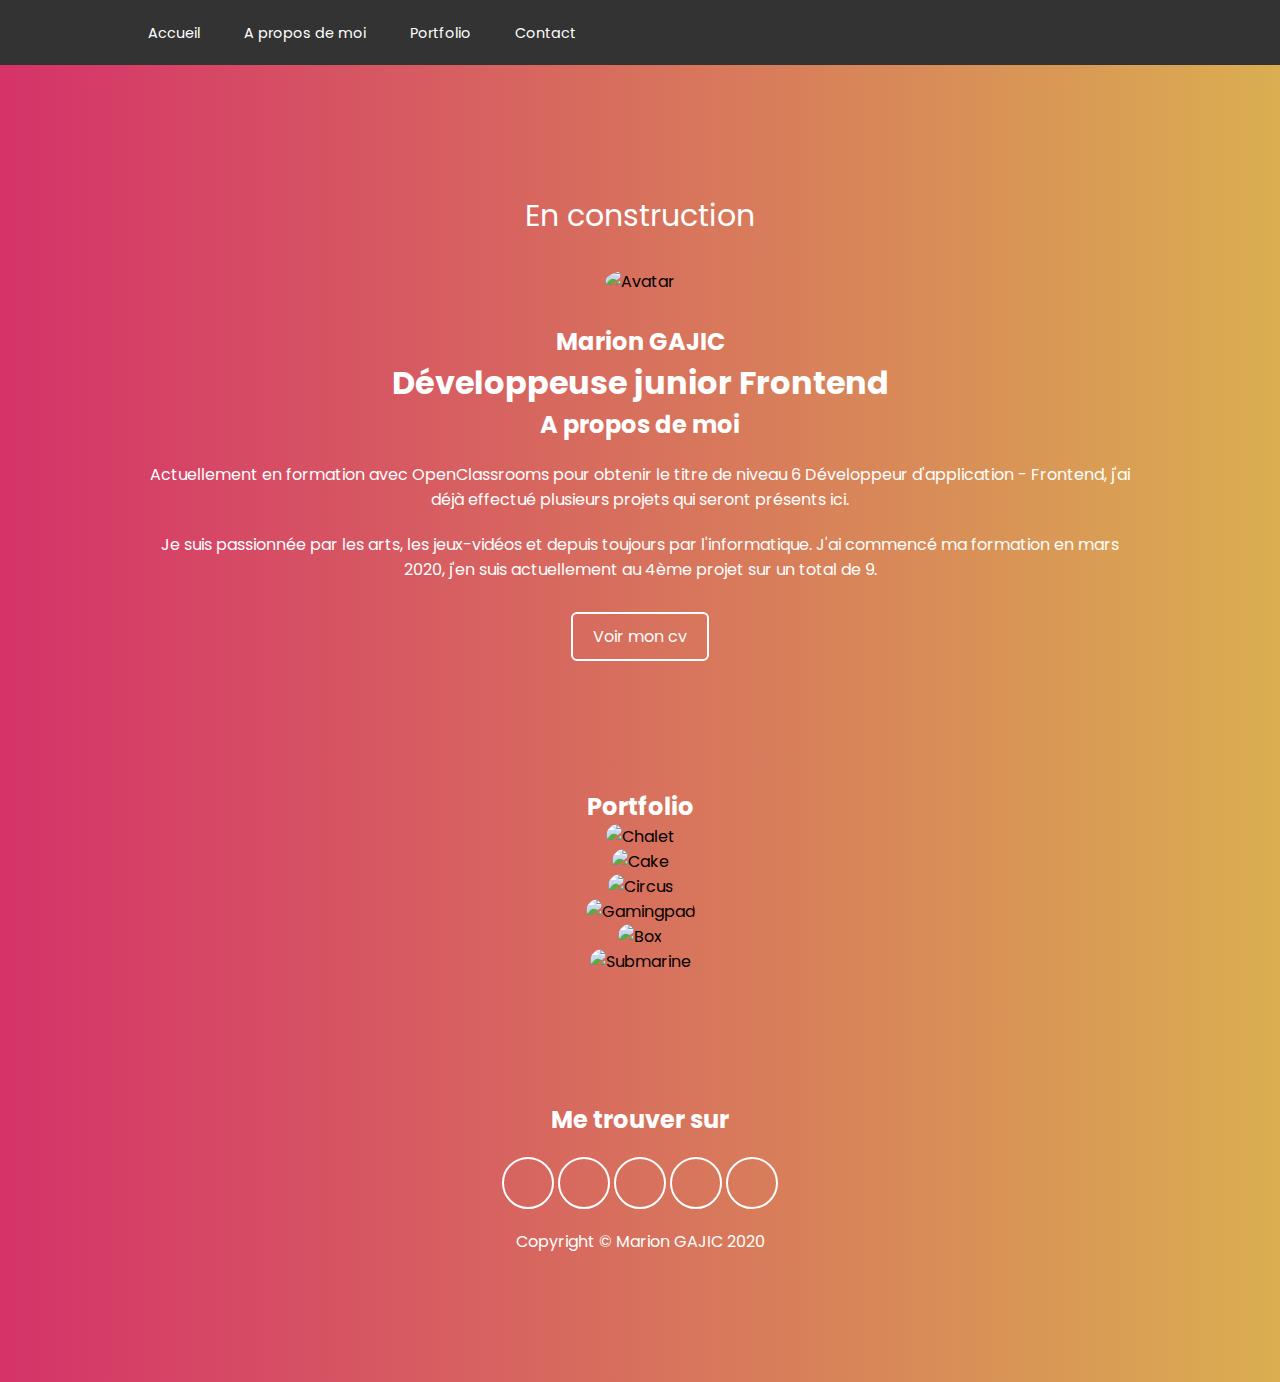
==== index.html @ 1bd947be "multiples ajouts" ====
<!DOCTYPE html>
<html lang="en">
<head>
    <meta charset="UTF-8">
    <meta name="viewport" content="width=device-width, initial-scale=1.0">
    <title>Développeuse Frontend | Marion GAJIC</title>
    <link rel="stylesheet" href="css/index.css">
    <link href="https://fonts.googleapis.com/css2?family=Poppins&display=swap" rel="stylesheet">
</head>
<body>
    
    <!--Menu déroulant-->
    <nav>
        <div class="toggle">
            <i class="fa fa-bars menu" aria-hidden="true"></i>
        </div>
        <ul>
            <li><a href="#home">Accueil</a></li>
            <li><a href="#about">A propos de moi</a></li>
            <li><a href="#portfolio">Portfolio</a></li>
            <li><a href="#contact">Contact</a></li>
        </ul>
    </nav>

    <!--Header-->
    <header class="container" id="header" data-spy>
        <div class="construction">
            <p>En construction</p>
        </div>

        <div class="avatar">
            <img src="img/avatar.jpg" alt="Avatar">
        </div>

        <div class="title" id="about">
            <h2>Marion GAJIC</h2>
            <h1>Développeuse junior Frontend</h1>
        </div>

        <div class="about">
            <h2>A propos de moi</h2>
            <p>Actuellement en formation avec OpenClassrooms pour obtenir le titre de niveau 6
                Développeur d'application - Frontend, j'ai déjà effectué plusieurs projets qui 
                seront présents ici.
            </p>
            <p>Je suis passionnée par les arts, les jeux-vidéos et depuis toujours par l'informatique. 
                J'ai commencé ma formation en mars 2020, j'en suis actuellement au 4ème projet sur un total de 9.
            </p>
            <div class="bouton-cv">
                <a href="cv.html" target="blank"><i class="fas fa-search"></i>  Voir mon cv</a>
            </div>
        </div>
    </header>

    <!--Section Portfolio-->
    <main class="container" id="portfolio" data-spy>
        <h2>Portfolio</h2>
        
        <div class="projet">
            <img src="img/cabin.png" alt="Chalet" class="trigger"><!--Modal-->
                <div id="modal" class="modal">
                    <div class="modal-content">
                        <span class="close-button">×</span>
                        <h3>Chalets et Caviar</h3>
                        <img src="img/chalets.JPG" alt="Chalets">
                        <p>Description du site</p>
                        <button><a href="http://chaletscaviar.eu/" target="blank">Voir le site</a></button>
                    </div>
                </div>
        </div>

        <div class="projet">
            <img src="img/cake.png" alt="Cake" class="trigger2">
            <div class="modal">
                <div class="modal-content">
                    <span class="close-button">×</span>
                    <h3>Croustishop</h3>
                    <img src="img/croustishop.JPG" alt="Burger">
                    <p>Description du site</p>
                    <button><a href="http://croustishop.mariongajic.fr/">Voir le site</a></button>
                </div>
            </div>
        </div>

        <div class="projet">
            <img src="img/circus.png" alt="Circus" class="trigger3">
            <div class="modal">
                <div class="modal-content">
                    <span class="close-button">×</span>
                    <h3>Festival des films de plein air</h3>
                    <img src="img/festival.JPG" alt="Festival des films">
                    <p>Description du site</p>
                    <button><a href="http://festival-des-films.mariongajic.fr/">Voir le site</a></button>
                </div>
            </div>
        </div>

        <div class="projet">
            <img src="img/game.png" alt="Gamingpad" class="trigger4">
            <div class="modal">
                <div class="modal-content">
                    <span class="close-button">×</span>
                    <h3>Jeu de plateau en tour par tour</h3>
                    <img src="" alt="Burger">
                    <p>Description du site</p>
                    <button><a href="#">Voir le site</a></button>
                </div>
            </div>
        </div>

        <div class="projet">
            <img src="img/safe.png" alt="Box" class="trigger5">
            <div class="modal">
                <div class="modal-content">
                    <span class="close-button">×</span>
                    <h3>Générateur de citations</h3>
                    <img src="img/citations.JPG" alt="Générateur">
                    <p>Description du site</p>
                    <button><a href="http://citations.mariongajic.fr/">Voir le site</a></button>
                </div>
            </div>
        </div>

        <div class="projet">
            <img src="img/submarine.png" alt="Submarine" class="trigger6">
            <div class="modal">
                <div class="modal-content">
                    <span class="close-button">×</span>
                    <h3>Chalets et Caviar</h3>
                    <img src="img/chalets.JPG" alt="Chalets">
                    <p>Description du site</p>
                    <button><a href="#">Voir le site</a></button>
                </div>
            </div>
        </div>
    </main>

    <footer class="container" id="contact" data-spy>
        <h2>Me trouver sur</h2>
        <a class="social" href="https://www.linkedin.com/in/marion-gajic-1b0929176/" target="blank"><i class="fab fa-fw fa-linkedin-in"></i></a>
        <a class="social" href="https://github.com/Shunkashuu" target="blank"><i class="fab fa-fw fa-github"></i></a>
        <a class="social" href="mailto:marion.gajic@outlook.fr" target="blank"><i class="far fa-fw fa-envelope"></i></a>
        <a class="social" href="https://twitter.com/shunkashuu1" target="blank"><i class="fab fa-fw fa-twitter"></i></a>
        <a class="social" href="https://instagram.com/drawingshunn/" target="blank"><i class="fab fa-fw fa-instagram"></i></a>
        <p>Copyright © Marion GAJIC 2020</p>
    </footer>

    <!--Script-->
    <script src="https://use.fontawesome.com/releases/v5.12.1/js/all.js" crossorigin="anonymous"></script>
    <script src="https://code.jquery.com/jquery-3.5.1.min.js"></script>
    
    <!--Menu déroulant-->
    <script type="text/javascript">
        $(document).ready(function() {
            $('.menu').click(function() {
                $('ul').toggleClass('active');
            })
        })
    </script>
    <script src="js/index.js"></script>

</body>
</html>
---- css/index.css ----
* {
    margin: 0;
    padding: 0;
    box-sizing: border-box;
    font-family: 'Poppins';
    scroll-behavior: smooth;
}

body {
    background: linear-gradient(90deg, #d53369 0%, #daae51 100%);
}

/*------Mobile first--------*/
.container {
    text-align: center;
    margin: 10%;
    max-width: 100%;
}

p, h1, h2 {
    color: #fff;
}

/*------Nav style--------*/
nav {
    width: 100%;
    background: #333333;
}

ul {
    width: 80%;
    margin: 0 auto;
    padding: 0;
}

ul li {
    color: white;
    list-style: none;
    display: inline-block;
    padding: 20px;
}

ul li a{
	text-decoration: none;
	font-size: 0.9rem;
    transition: .3s;
    color: #fff;
}

ul li a:hover{
	color: #ff847b;
}

.toggle {
    width: 100%;
    padding: 10px 20px;
    background: #333333;
    text-align: right;
    color: #fff;
    font-size: 30px;
    display: none;
}

.menu {
    cursor: pointer;
}

/*-------Main style------*/
.construction {
    font-size: 30px;
}

.avatar img {
    margin: 30px auto;
    width: 200px;
    height: 200px;
    border-radius: 50%;
}

.about p {
    margin: 20px;
}

.bouton-cv a {
    display: inline-block;
    padding: 10px 20px;
    background: none;
    border-radius: 6px;
    margin-top: 10px;
    text-decoration: none;
    border: 2px solid #fff;
    color: #fff;
    transition: .3s;
}

.bouton-cv a:hover {
    background: #fff;
    border: 2px solid #fff;
    color: #333333;
    cursor: pointer;
}

/*------Projects pictures style------*/
.projet img {
    width: 300px;
    height: 200px;
    border-radius: 20px;
    cursor: pointer;
}

.modal {
    position: fixed;
    left: 0;
    top: 0;
    width: 100%;
    height: 100%;
    background-color: rgba(0, 0, 0, 0.5);
    opacity: 0;
    visibility: hidden;
    transform: scale(1.1);
    transition: visibility 0s linear 0.25s, opacity 0.25s 0s, transform 0.25s;
}

.modal-content {
    position: absolute;
    top: 50%;
    left: 50%;
    transform: translate(-50%, -50%);
    background-color: white;
    padding: 1rem 1.5rem;
    width: 24rem;
    border-radius: 0.5rem;
}

.modal img {
    width: 300px;
    height: 180px;
}

.close-button {
    float: right;
    width: 1.5rem;
    line-height: 1.5rem;
    text-align: center;
    cursor: pointer;
    border-radius: 0.25rem;
    background-color: lightgray;
}

.close-button:hover {
    background-color: darkgray;
}

.show-modal {
    opacity: 1;
    visibility: visible;
    transform: scale(1.0);
    transition: visibility 0s linear 0s, opacity 0.25s 0s, transform 0.25s;
}

/*------Social buttons style------*/
.social {
    margin: 20px 0;
    border-radius: 100%;
    display: inline-flex;
    width: 3.25rem;
    height: 3.25rem;
    font-size: 1.25rem;
    justify-content: center;
    align-items: center;
    border: 2px solid #fff;
    color: #fff;
    transition: color 0.15s ease-in-out, 
                background-color 0.15s ease-in-out, 
                border-color 0.15s ease-in-out, 
                box-shadow 0.15s ease-in-out;
}

.social:hover{
    background: #fff;
    color: #333333;
}


@media (max-width:768px) {
    .toggle {
        display: block;
    }
    ul {
        width: 100%;
        display: none;
    }
    ul li {
        display: block;
        text-align: center;
    }
    .active {
        display: block;
    }
}
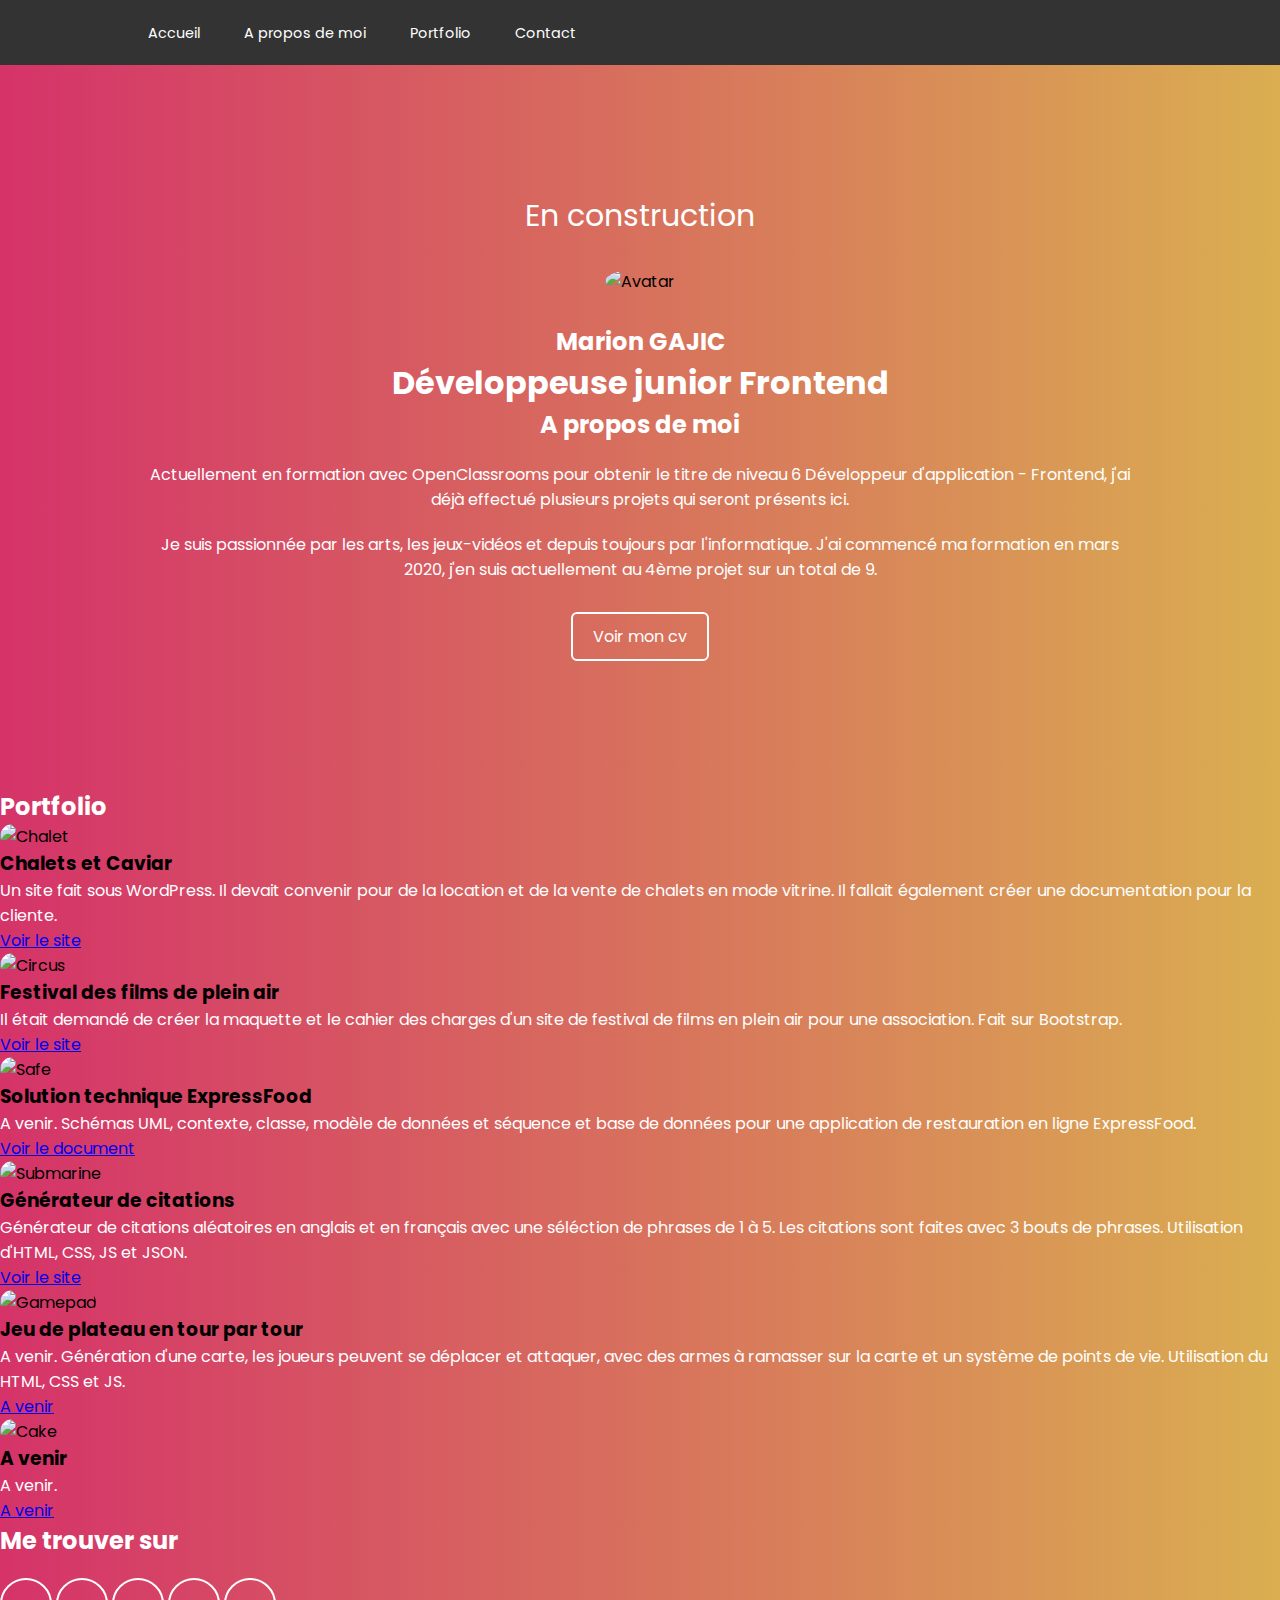
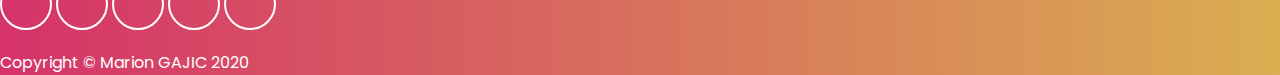
==== commit 3af5c7af: "divers modifs et supp" ====
--- a/index.html
+++ b/index.html
@@ -1,11 +1,15 @@
 <!DOCTYPE html>
-<html lang="en">
+<html lang="fr">
 <head>
     <meta charset="UTF-8">
     <meta name="viewport" content="width=device-width, initial-scale=1.0">
     <title>Développeuse Frontend | Marion GAJIC</title>
     <link rel="stylesheet" href="css/index.css">
     <link href="https://fonts.googleapis.com/css2?family=Poppins&display=swap" rel="stylesheet">
+    <!-- Favicons -->
+    <link rel="apple-touch-icon" href="img/computer.png" sizes="180x180">
+    <link rel="icon" href="img/computer.png" sizes="32x32" type="image/png">
+    <link rel="icon" href="img/computer.png" sizes="16x16" type="image/png">
 </head>
 <body>
     
@@ -39,13 +43,21 @@
 
         <div class="about">
             <h2>A propos de moi</h2>
-            <p>Actuellement en formation avec OpenClassrooms pour obtenir le titre de niveau 6
-                Développeur d'application - Frontend, j'ai déjà effectué plusieurs projets qui 
-                seront présents ici.
-            </p>
-            <p>Je suis passionnée par les arts, les jeux-vidéos et depuis toujours par l'informatique. 
-                J'ai commencé ma formation en mars 2020, j'en suis actuellement au 4ème projet sur un total de 9.
-            </p>
+            <div class="divider"><i class="fas fa-star fa-2x"></i></div>
+            <div class="aboutP">
+                <div class="first">
+                    <p>Actuellement en formation avec OpenClassrooms pour obtenir le titre de niveau 6
+                        Développeur d'application - Frontend, j'ai déjà effectué plusieurs projets qui 
+                        seront présents ici.
+                    </p>
+                </div>
+                <div class="second">
+                    <p>Je suis passionnée par les arts, les jeux-vidéos et depuis toujours par l'informatique. 
+                        J'ai commencé ma formation en mars 2020, j'en suis actuellement au 4ème projet sur un total de 9.
+                    </p>
+                </div>
+            </div>
+
             <div class="bouton-cv">
                 <a href="cv.html" target="blank"><i class="fas fa-search"></i>  Voir mon cv</a>
             </div>
@@ -53,89 +65,93 @@
     </header>
 
     <!--Section Portfolio-->
-    <main class="container" id="portfolio" data-spy>
+    <main class="container2" id="portfolio" data-spy>
         <h2>Portfolio</h2>
-        
-        <div class="projet">
-            <img src="img/cabin.png" alt="Chalet" class="trigger"><!--Modal-->
-                <div id="modal" class="modal">
-                    <div class="modal-content">
-                        <span class="close-button">×</span>
-                        <h3>Chalets et Caviar</h3>
-                        <img src="img/chalets.JPG" alt="Chalets">
-                        <p>Description du site</p>
-                        <button><a href="http://chaletscaviar.eu/" target="blank">Voir le site</a></button>
+        <div class="divider"><i class="fas fa-star fa-2x"></i></div>
+        <section class="flex-container">
+            <div class="card">
+                <div class="projet">
+                    <img src="img/cabin.png" alt="Chalet">
+                    <h3>Chalets et Caviar</h3>
+                    <p>Un site fait sous WordPress. Il devait convenir pour de la location et
+                        de la vente de chalets en mode vitrine. Il fallait également créer une
+                        documentation pour la cliente. 
+                    </p>
+                    <div class="bouton-projet">
+                        <a href="http://chaletscaviar.eu/" target="blank">Voir le site</a>
                     </div>
                 </div>
-        </div>
+            </div>
 
-        <div class="projet">
-            <img src="img/cake.png" alt="Cake" class="trigger2">
-            <div class="modal">
-                <div class="modal-content">
-                    <span class="close-button">×</span>
-                    <h3>Croustishop</h3>
-                    <img src="img/croustishop.JPG" alt="Burger">
-                    <p>Description du site</p>
-                    <button><a href="http://croustishop.mariongajic.fr/">Voir le site</a></button>
+            
+            <div class="card">
+                <div class="projet">
+                    <img src="img/circus.png" alt="Circus">
+                    <h3>Festival des films de plein air</h3>
+                    <p>Il était demandé de créer la maquette et le cahier des charges d'un site 
+                        de festival de films en plein air pour une association. 
+                        Fait sur Bootstrap.</p>
+                    <div class="bouton-projet">
+                        <a href="https://festival-des-films.mariongajic.fr/" target="blank">Voir le site</a>
+                    </div>
                 </div>
             </div>
-        </div>
 
-        <div class="projet">
-            <img src="img/circus.png" alt="Circus" class="trigger3">
-            <div class="modal">
-                <div class="modal-content">
-                    <span class="close-button">×</span>
-                    <h3>Festival des films de plein air</h3>
-                    <img src="img/festival.JPG" alt="Festival des films">
-                    <p>Description du site</p>
-                    <button><a href="http://festival-des-films.mariongajic.fr/">Voir le site</a></button>
+            <div class="card">
+                <div class="projet">
+                    <img src="img/safe.png" alt="Safe">
+                    <h3>Solution technique ExpressFood</h3>
+                    <p>A venir. Schémas UML, contexte, classe, modèle de données et séquence 
+                        et base de données pour une application de restauration en ligne ExpressFood.
+                    </p>
+                    <div class="bouton-projet">
+                        <a href="https://drive.google.com/file/d/1_RppGsikgAVihQcF4aIv60P3w_HJghNZ/view?usp=sharing" target="blank">Voir le document</a>
+                    </div>
                 </div>
             </div>
-        </div>
 
-        <div class="projet">
-            <img src="img/game.png" alt="Gamingpad" class="trigger4">
-            <div class="modal">
-                <div class="modal-content">
-                    <span class="close-button">×</span>
-                    <h3>Jeu de plateau en tour par tour</h3>
-                    <img src="" alt="Burger">
-                    <p>Description du site</p>
-                    <button><a href="#">Voir le site</a></button>
+            <div class="card">
+                <div class="projet">
+                    <img src="img/submarine.png" alt="Submarine">
+                    <h3>Générateur de citations</h3>
+                    <p>Générateur de citations aléatoires en anglais et en français avec une 
+                        séléction de phrases de 1 à 5. Les citations sont faites avec 3 bouts de phrases.
+                        Utilisation d'HTML, CSS, JS et JSON. 
+                    </p>
+                    <div class="bouton-projet">
+                        <a href="https://citations.mariongajic.fr/" target="blank">Voir le site</a>
+                    </div>
                 </div>
             </div>
-        </div>
 
-        <div class="projet">
-            <img src="img/safe.png" alt="Box" class="trigger5">
-            <div class="modal">
-                <div class="modal-content">
-                    <span class="close-button">×</span>
-                    <h3>Générateur de citations</h3>
-                    <img src="img/citations.JPG" alt="Générateur">
-                    <p>Description du site</p>
-                    <button><a href="http://citations.mariongajic.fr/">Voir le site</a></button>
+            <div class="card">
+                <div class="projet">
+                    <img src="img/game.png" alt="Gamepad">
+                    <h3>Jeu de plateau en tour par tour</h3>
+                    <p>A venir. Génération d'une carte, les joueurs peuvent se déplacer et attaquer, avec des armes
+                        à ramasser sur la carte et un système de points de vie.
+                        Utilisation du HTML, CSS et JS.</p>
+                    <div class="bouton-projet">
+                        <a href="#" target="blank">A venir</a>
+                    </div>
                 </div>
             </div>
-        </div>
 
-        <div class="projet">
-            <img src="img/submarine.png" alt="Submarine" class="trigger6">
-            <div class="modal">
-                <div class="modal-content">
-                    <span class="close-button">×</span>
-                    <h3>Chalets et Caviar</h3>
-                    <img src="img/chalets.JPG" alt="Chalets">
-                    <p>Description du site</p>
-                    <button><a href="#">Voir le site</a></button>
+            <div class="card">
+                <div class="projet">
+                    <img src="img/cake.png" alt="Cake">
+                    <h3>A venir</h3>
+                    <p>A venir.</p>
+                    <div class="bouton-projet">
+                        <a href="#" target="blank">A venir</a>
+                    </div>
                 </div>
             </div>
-        </div>
+        </section>
+
     </main>
 
-    <footer class="container" id="contact" data-spy>
+    <footer class="container3" id="contact" data-spy>
         <h2>Me trouver sur</h2>
         <a class="social" href="https://www.linkedin.com/in/marion-gajic-1b0929176/" target="blank"><i class="fab fa-fw fa-linkedin-in"></i></a>
         <a class="social" href="https://github.com/Shunkashuu" target="blank"><i class="fab fa-fw fa-github"></i></a>
@@ -148,7 +164,6 @@
     <!--Script-->
     <script src="https://use.fontawesome.com/releases/v5.12.1/js/all.js" crossorigin="anonymous"></script>
     <script src="https://code.jquery.com/jquery-3.5.1.min.js"></script>
-    
     <!--Menu déroulant-->
     <script type="text/javascript">
         $(document).ready(function() {
@@ -157,7 +172,6 @@
             })
         })
     </script>
-    <script src="js/index.js"></script>
 
 </body>
 </html>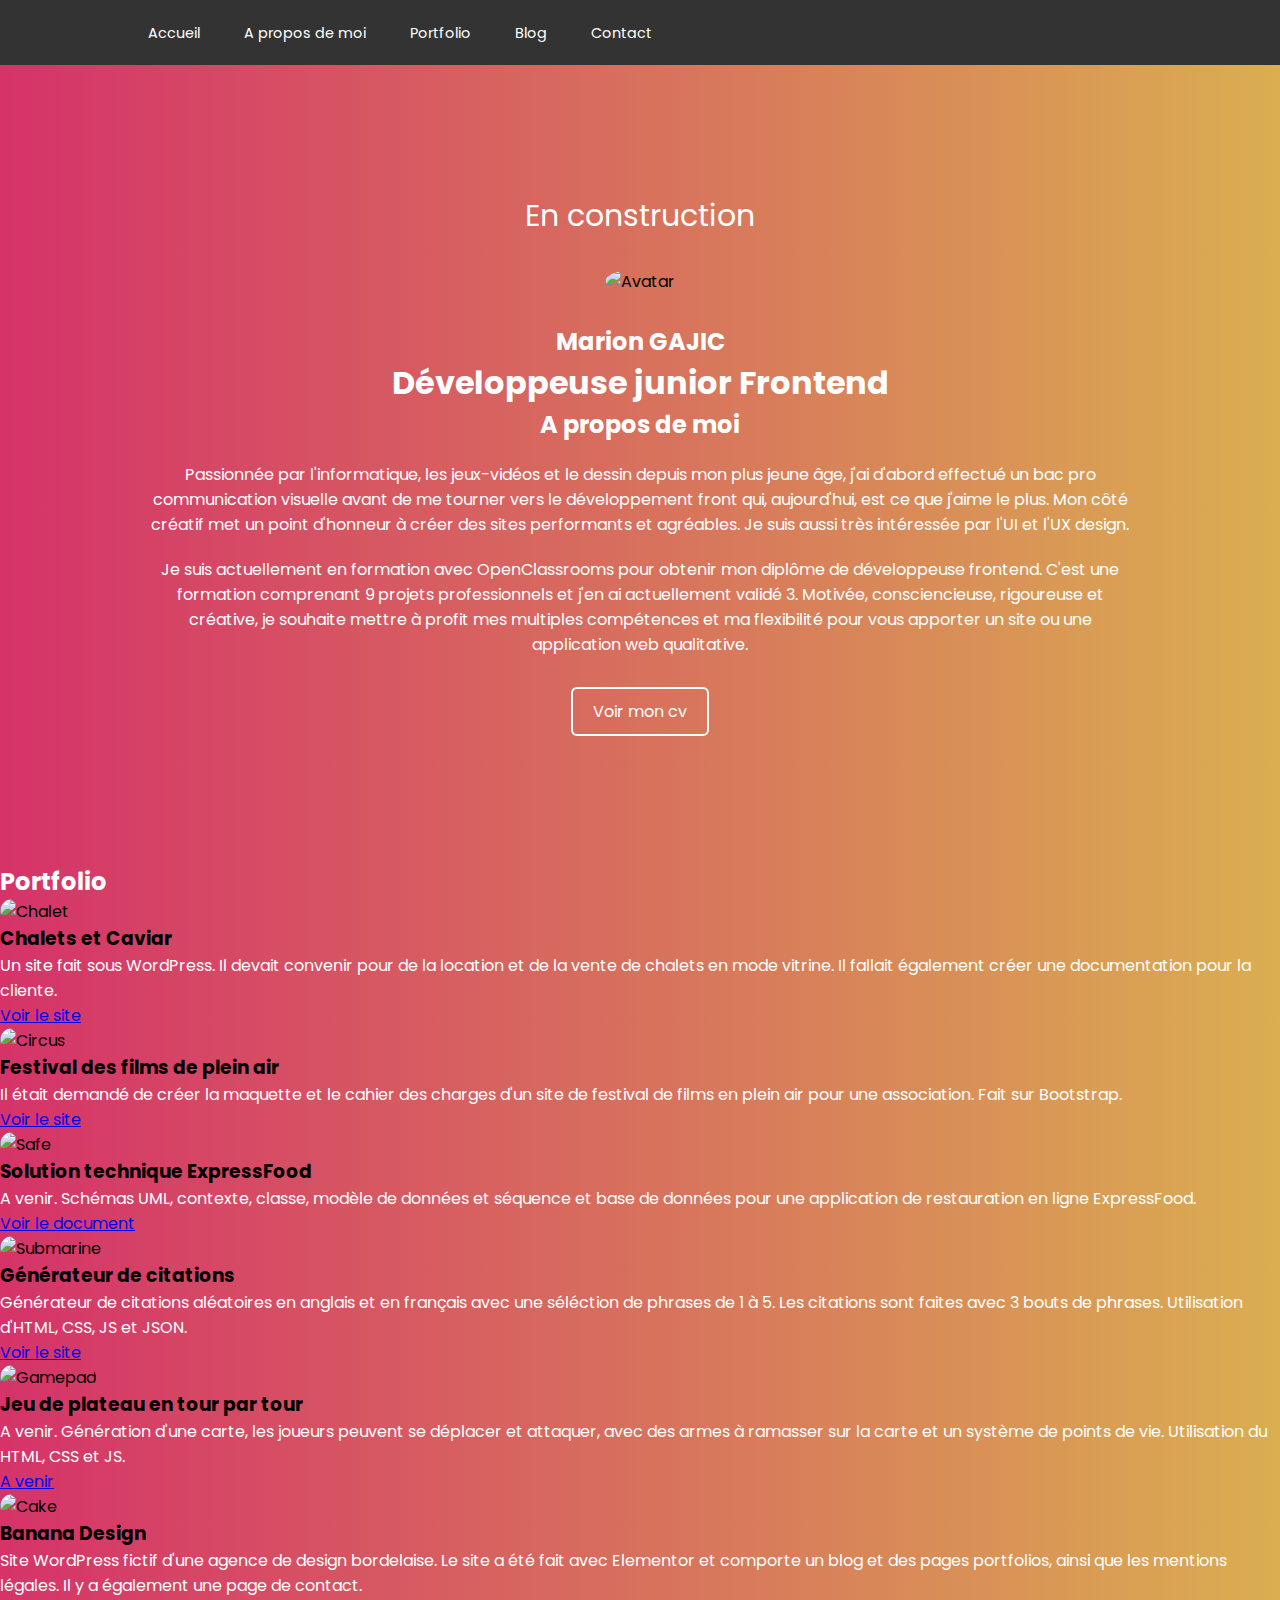
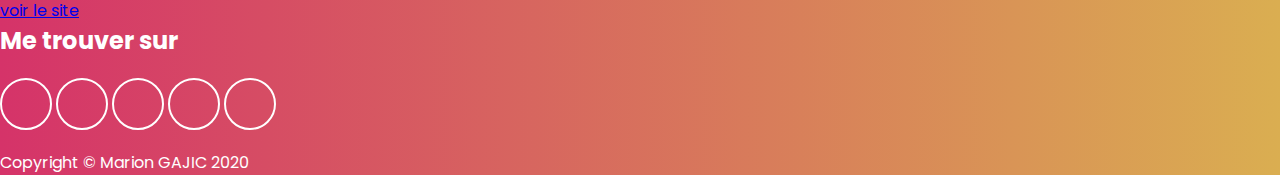
==== commit 18cd6692: "add wp blog" ====
--- a/index.html
+++ b/index.html
@@ -22,6 +22,7 @@
             <li><a href="#home">Accueil</a></li>
             <li><a href="#about">A propos de moi</a></li>
             <li><a href="#portfolio">Portfolio</a></li>
+            <li><a href="https://blog.mariongajic.fr/">Blog</a></li>
             <li><a href="#contact">Contact</a></li>
         </ul>
     </nav>
@@ -46,14 +47,18 @@
             <div class="divider"><i class="fas fa-star fa-2x"></i></div>
             <div class="aboutP">
                 <div class="first">
-                    <p>Actuellement en formation avec OpenClassrooms pour obtenir le titre de niveau 6
-                        Développeur d'application - Frontend, j'ai déjà effectué plusieurs projets qui 
-                        seront présents ici.
+                    <p>Passionnée par l'informatique, les jeux-vidéos et le dessin depuis mon plus jeune âge, 
+                        j'ai d'abord effectué un bac pro communication visuelle avant de me tourner vers le 
+                        développement front qui, aujourd'hui, est ce que j'aime le plus. Mon côté créatif met un point 
+                        d'honneur à créer des sites performants et agréables. Je suis aussi très intéressée par l'UI 
+                        et l'UX design.
                     </p>
                 </div>
                 <div class="second">
-                    <p>Je suis passionnée par les arts, les jeux-vidéos et depuis toujours par l'informatique. 
-                        J'ai commencé ma formation en mars 2020, j'en suis actuellement au 4ème projet sur un total de 9.
+                    <p>Je suis actuellement en formation avec OpenClassrooms pour obtenir mon diplôme de développeuse 
+                        frontend. C'est une formation comprenant 9 projets professionnels et j'en ai actuellement validé 3. 
+                        Motivée, consciencieuse, rigoureuse et créative, je souhaite mettre à profit mes multiples 
+                        compétences et ma flexibilité pour vous apporter un site ou une application web qualitative.
                     </p>
                 </div>
             </div>
@@ -139,11 +144,14 @@
 
             <div class="card">
                 <div class="projet">
-                    <img src="img/cake.png" alt="Cake">
-                    <h3>A venir</h3>
-                    <p>A venir.</p>
+                    <img src="img/banana.png" alt="Cake">
+                    <h3>Banana Design</h3>
+                    <p>Site WordPress fictif d'une agence de design bordelaise. Le site a été fait avec
+                        Elementor et comporte un blog et des pages portfolios, ainsi que les mentions légales.
+                        Il y a également une page de contact.
+                    </p>
                     <div class="bouton-projet">
-                        <a href="#" target="blank">A venir</a>
+                        <a href="https://agencebanana.mariongajic.fr/" target="blank">voir le site</a>
                     </div>
                 </div>
             </div>
@@ -153,7 +161,7 @@
 
     <footer class="container3" id="contact" data-spy>
         <h2>Me trouver sur</h2>
-        <a class="social" href="https://www.linkedin.com/in/marion-gajic-1b0929176/" target="blank"><i class="fab fa-fw fa-linkedin-in"></i></a>
+        <a class="social" href="https://www.linkedin.com/in/marion-gajic" target="blank"><i class="fab fa-fw fa-linkedin-in"></i></a>
         <a class="social" href="https://github.com/Shunkashuu" target="blank"><i class="fab fa-fw fa-github"></i></a>
         <a class="social" href="mailto:marion.gajic@outlook.fr" target="blank"><i class="far fa-fw fa-envelope"></i></a>
         <a class="social" href="https://twitter.com/shunkashuu1" target="blank"><i class="fab fa-fw fa-twitter"></i></a>
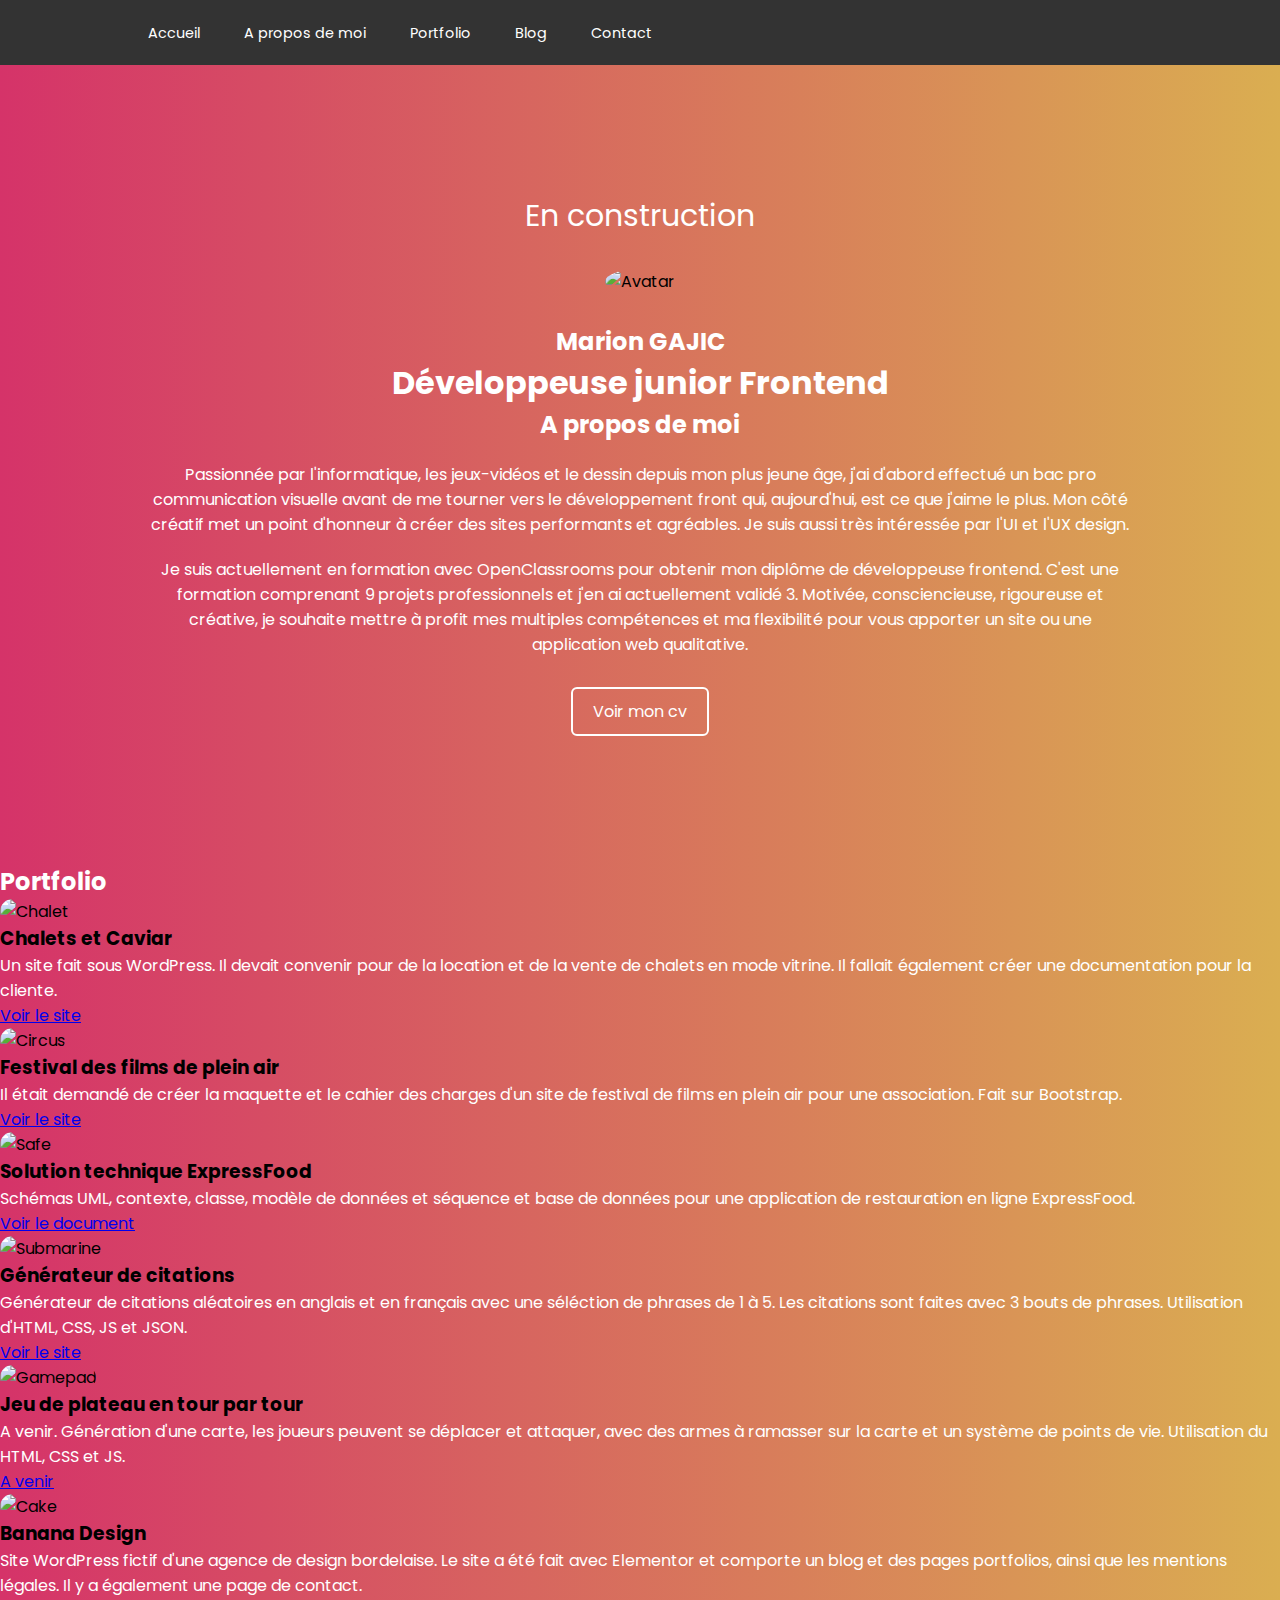
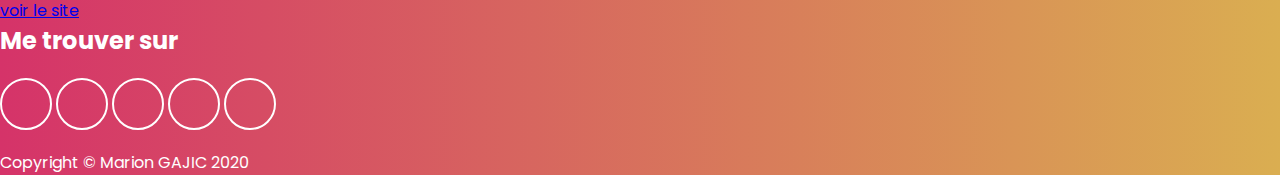
==== commit 74f5bdcf: "Update the UML description" ====
--- a/index.html
+++ b/index.html
@@ -7,9 +7,9 @@
     <link rel="stylesheet" href="css/index.css">
     <link href="https://fonts.googleapis.com/css2?family=Poppins&display=swap" rel="stylesheet">
     <!-- Favicons -->
-    <link rel="apple-touch-icon" href="img/computer.png" sizes="180x180">
-    <link rel="icon" href="img/computer.png" sizes="32x32" type="image/png">
-    <link rel="icon" href="img/computer.png" sizes="16x16" type="image/png">
+    <link rel="apple-touch-icon" href="img/favicon-color.png" sizes="180x180">
+    <link rel="icon" href="img/favicon-color.png" sizes="32x32" type="image/png">
+    <link rel="icon" href="img/favicon-color.png" sizes="16x16" type="image/png">
 </head>
 <body>
     
@@ -106,7 +106,7 @@
                 <div class="projet">
                     <img src="img/safe.png" alt="Safe">
                     <h3>Solution technique ExpressFood</h3>
-                    <p>A venir. Schémas UML, contexte, classe, modèle de données et séquence 
+                    <p>Schémas UML, contexte, classe, modèle de données et séquence 
                         et base de données pour une application de restauration en ligne ExpressFood.
                     </p>
                     <div class="bouton-projet">
